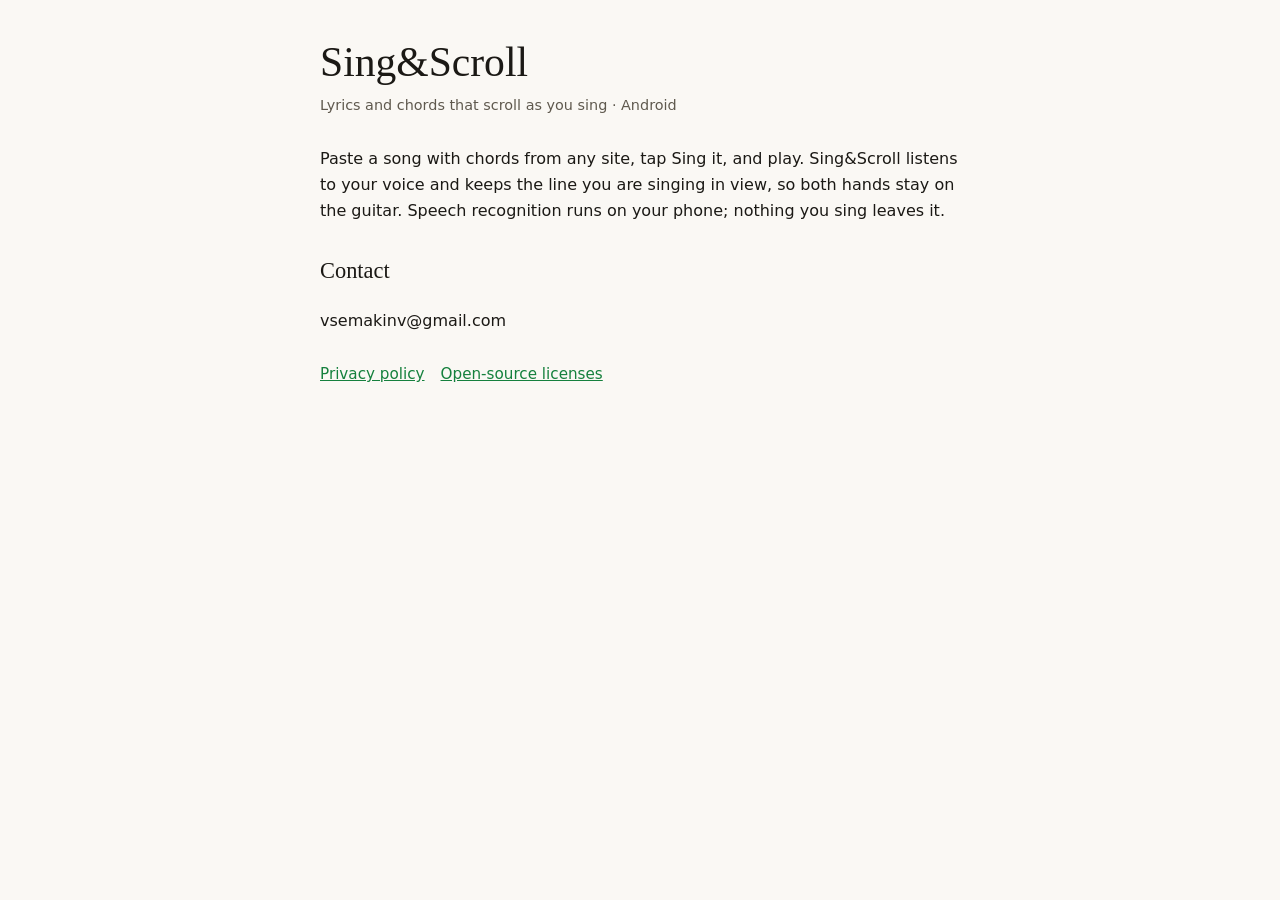
==== index.html @ 4edc1257 "Sing&Scroll: privacy policy, licenses, landing Co-Authored-By: Claude Opus 5.5 <noreply@anthropic.co" ====
<!doctype html>
<html lang="en">
<head>
<meta charset="utf-8">
<meta name="viewport" content="width=device-width,initial-scale=1">
<title>Sing&amp;Scroll</title>
<link rel="stylesheet" href="style.css">
</head>
<body>
<div class="wrap">
  <header>
    <h1>Sing&amp;Scroll</h1>
    <p class="meta">Lyrics and chords that scroll as you sing · Android</p>
  </header>
  <section>
    <p>Paste a song with chords from any site, tap Sing it, and play. Sing&amp;Scroll listens to your voice and keeps the line you are singing in view, so both hands stay on the guitar. Speech recognition runs on your phone; nothing you sing leaves it.</p>
  </section>
  <section>
    <h2>Contact</h2>
    <p>vsemakinv@gmail.com</p>
  </section>
  <nav><a href="privacy.html">Privacy policy</a><a href="licenses.html">Open-source licenses</a></nav>
</div>
</body>
</html>
---- style.css ----
:root{--bg:#faf8f4;--panel:#fff;--edge:#e6e1d7;--ink:#1b1915;--dim:#5f594e;--accent:#15803d;--accent-soft:#e5f4ea;color-scheme:light}
@media (prefers-color-scheme:dark){:root{--bg:#0b0b0a;--panel:#171613;--edge:#2c2a24;--ink:#f3efe6;--dim:#a39c8e;--accent:#4ade80;--accent-soft:#12291a;color-scheme:dark}}
*{box-sizing:border-box}
body{margin:0;background:var(--bg);color:var(--ink);font:16px/1.65 "Segoe UI",system-ui,-apple-system,sans-serif}
.wrap{max-width:42rem;margin:0 auto;padding:40px 16px 64px;display:grid;gap:28px}
h1{font-family:Tinos,"Times New Roman",serif;font-weight:400;font-size:clamp(2rem,6vw,2.6rem);line-height:1.1;margin:0}
h2{font-family:Tinos,"Times New Roman",serif;font-weight:400;font-size:1.4rem;margin:0 0 8px}
p{margin:0}section{display:grid;gap:10px}ul{margin:0;padding-left:1.2em;display:grid;gap:6px}
.meta{color:var(--dim);font-size:.9rem;margin-top:8px}
.summary{background:var(--accent-soft);border-radius:14px;padding:18px 20px;display:grid;gap:8px}
.summary h2{font:600 .8rem/1.4 "Segoe UI",system-ui,sans-serif;letter-spacing:.1em;text-transform:uppercase;color:var(--accent);margin:0}
.tablewrap{overflow-x:auto}table{border-collapse:collapse;width:100%;font-size:.95rem}
th,td{text-align:left;padding:8px 10px 8px 0;border-bottom:1px solid var(--edge);vertical-align:top}
th{font-size:.75rem;letter-spacing:.08em;text-transform:uppercase;color:var(--dim);font-weight:600}
a{color:var(--accent)}nav{display:flex;gap:16px;flex-wrap:wrap;font-size:.95rem}
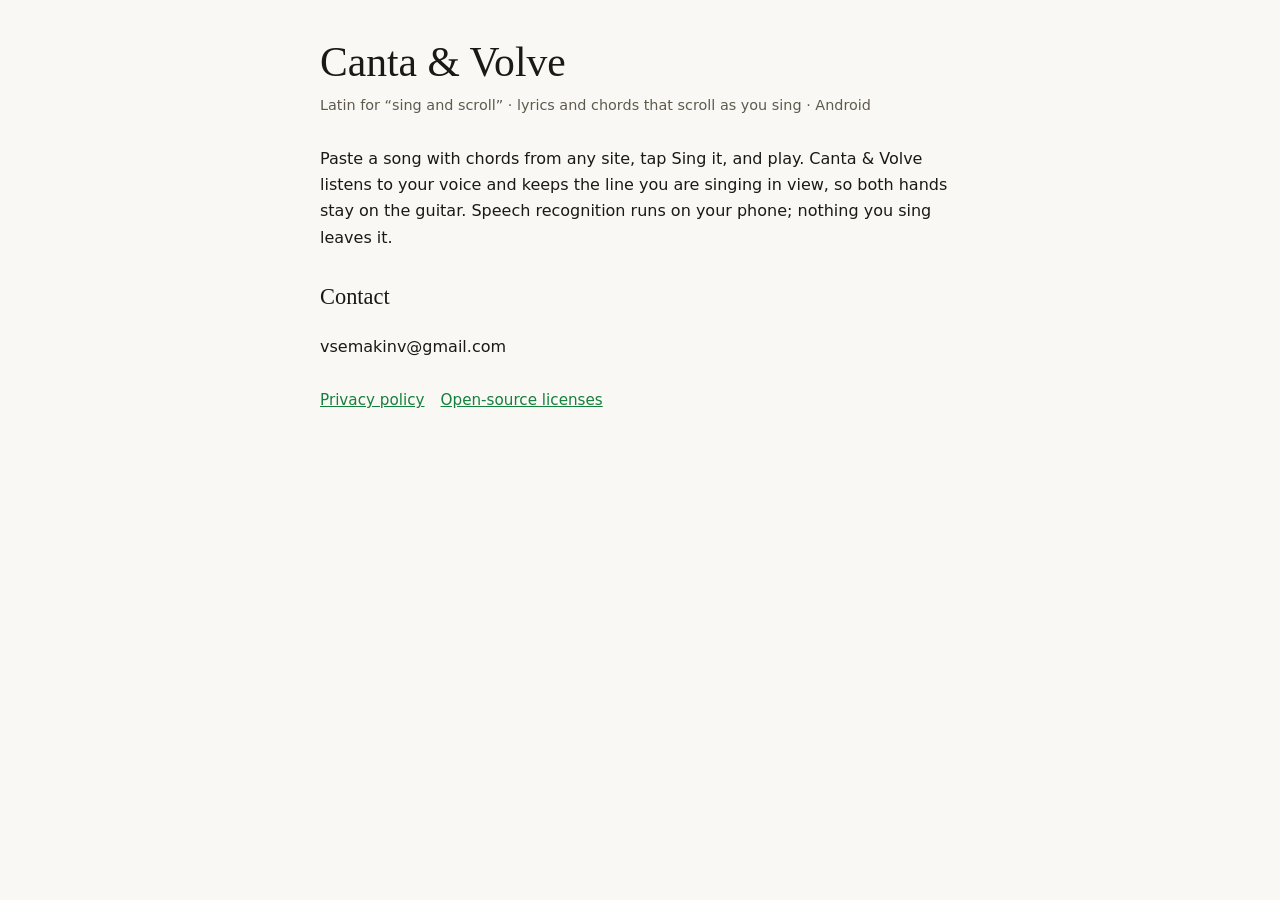
==== commit 405d8805: "Rename: Canta & Volve Co-Authored-By: Claude Opus 5.5 <noreply@anthropic.com>" ====
--- a/index.html
+++ b/index.html
@@ -3,17 +3,17 @@
 <head>
 <meta charset="utf-8">
 <meta name="viewport" content="width=device-width,initial-scale=1">
-<title>Sing&amp;Scroll</title>
+<title>Canta &amp; Volve</title>
 <link rel="stylesheet" href="style.css">
 </head>
 <body>
 <div class="wrap">
   <header>
-    <h1>Sing&amp;Scroll</h1>
-    <p class="meta">Lyrics and chords that scroll as you sing · Android</p>
+    <h1>Canta &amp; Volve</h1>
+    <p class="meta">Latin for “sing and scroll” · lyrics and chords that scroll as you sing · Android</p>
   </header>
   <section>
-    <p>Paste a song with chords from any site, tap Sing it, and play. Sing&amp;Scroll listens to your voice and keeps the line you are singing in view, so both hands stay on the guitar. Speech recognition runs on your phone; nothing you sing leaves it.</p>
+    <p>Paste a song with chords from any site, tap Sing it, and play. Canta &amp; Volve listens to your voice and keeps the line you are singing in view, so both hands stay on the guitar. Speech recognition runs on your phone; nothing you sing leaves it.</p>
   </section>
   <section>
     <h2>Contact</h2>
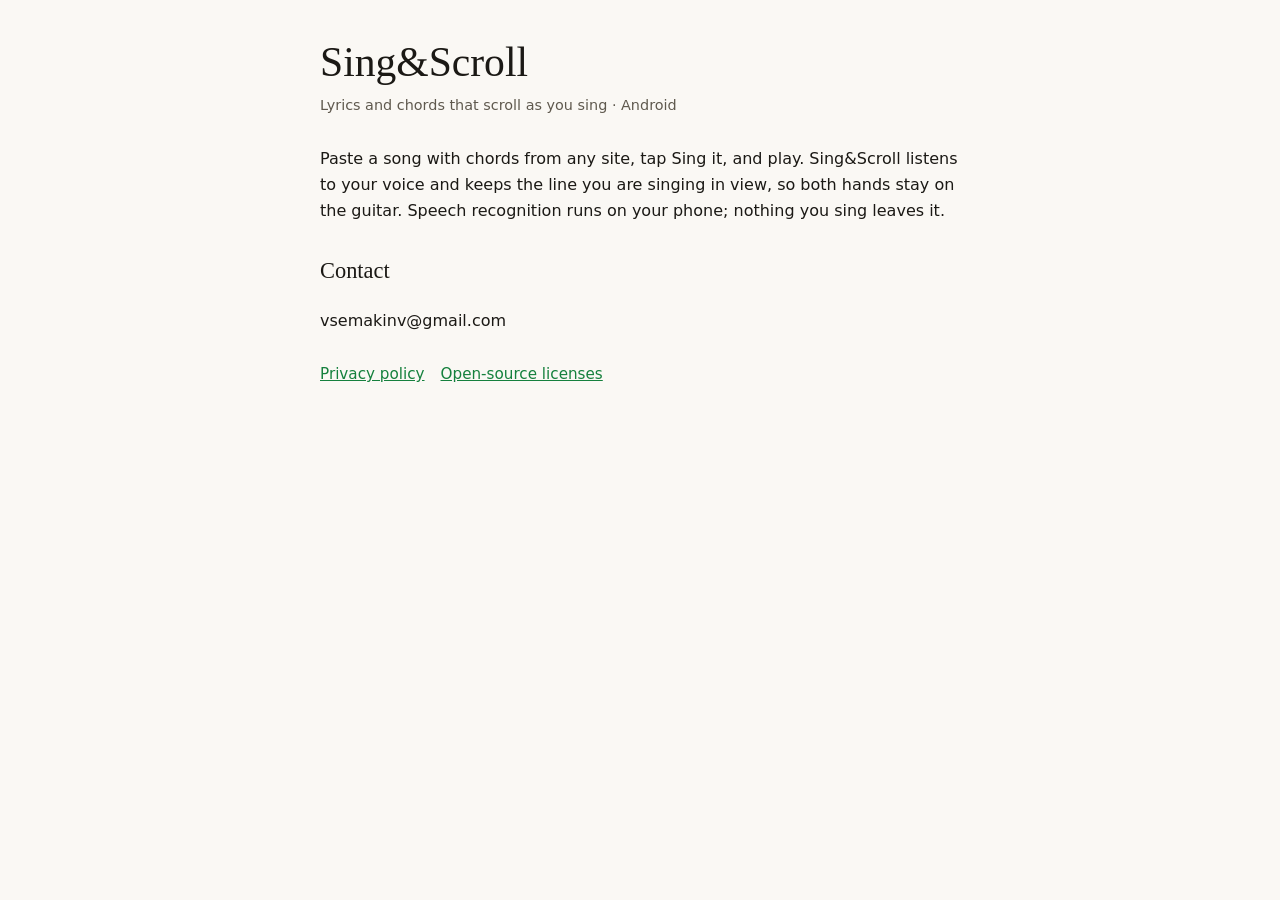
==== commit aa593775: "Revert "Rename: Canta & Volve" This reverts commit 405d88052da3a4d4418dc4b5ede07ee0187ce7b4." ====
--- a/index.html
+++ b/index.html
@@ -3,17 +3,17 @@
 <head>
 <meta charset="utf-8">
 <meta name="viewport" content="width=device-width,initial-scale=1">
-<title>Canta &amp; Volve</title>
+<title>Sing&amp;Scroll</title>
 <link rel="stylesheet" href="style.css">
 </head>
 <body>
 <div class="wrap">
   <header>
-    <h1>Canta &amp; Volve</h1>
-    <p class="meta">Latin for “sing and scroll” · lyrics and chords that scroll as you sing · Android</p>
+    <h1>Sing&amp;Scroll</h1>
+    <p class="meta">Lyrics and chords that scroll as you sing · Android</p>
   </header>
   <section>
-    <p>Paste a song with chords from any site, tap Sing it, and play. Canta &amp; Volve listens to your voice and keeps the line you are singing in view, so both hands stay on the guitar. Speech recognition runs on your phone; nothing you sing leaves it.</p>
+    <p>Paste a song with chords from any site, tap Sing it, and play. Sing&amp;Scroll listens to your voice and keeps the line you are singing in view, so both hands stay on the guitar. Speech recognition runs on your phone; nothing you sing leaves it.</p>
   </section>
   <section>
     <h2>Contact</h2>
